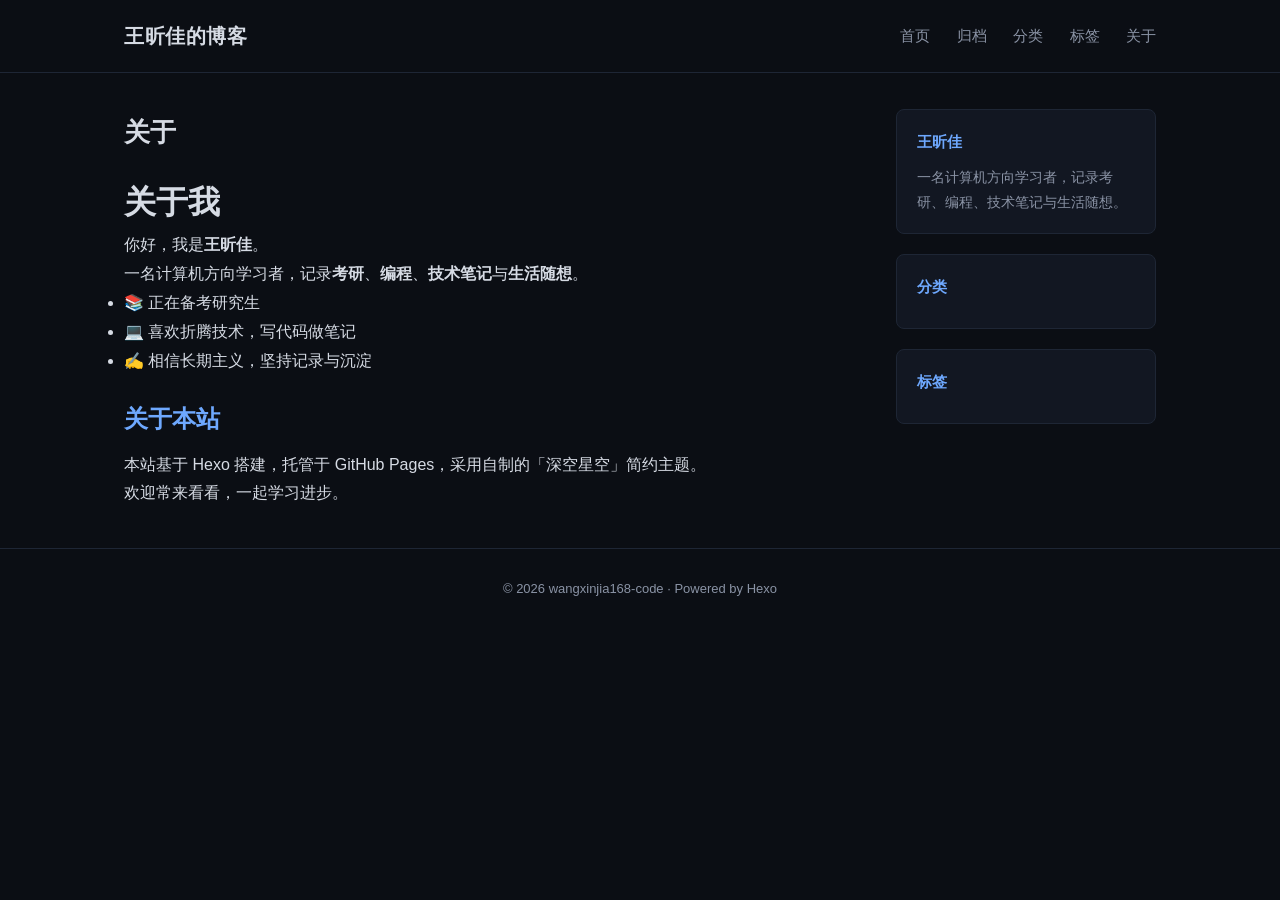
==== about/index.html @ d2bb634a "Site updated: 2026-10-21 18:57:39" ====
<!DOCTYPE html>
<html lang="zh-CN">
<head>
  <meta charset="utf-8">
  <meta name="viewport" content="width=device-width, initial-scale=1">
  <title>关于 | 王昕佳的博客</title>
  
<link rel="stylesheet" href="/css/style.css">

<meta name="generator" content="Hexo 8.1.2"></head>
<body>
  <header class="site-header">
    <div class="header-inner">
      <a class="site-title" href="/">王昕佳的博客</a>
      <nav class="site-nav">
        
          <a href="/">首页</a>
        
          <a href="/archives">归档</a>
        
          <a href="/categories">分类</a>
        
          <a href="/tags">标签</a>
        
          <a href="/about">关于</a>
        
      </nav>
    </div>
    
  </header>

  <div class="container">
    <main class="main">
      <h1 class="post-title-single">关于</h1>
<div class="post-content"><h1 id="关于我"><a href="#关于我" class="headerlink" title="关于我"></a>关于我</h1><p>你好，我是<strong>王昕佳</strong>。</p>
<p>一名计算机方向学习者，记录<strong>考研</strong>、<strong>编程</strong>、<strong>技术笔记</strong>与<strong>生活随想</strong>。</p>
<ul>
<li>📚 正在备考研究生</li>
<li>💻 喜欢折腾技术，写代码做笔记</li>
<li>✍️ 相信长期主义，坚持记录与沉淀</li>
</ul>
<h2 id="关于本站"><a href="#关于本站" class="headerlink" title="关于本站"></a>关于本站</h2><p>本站基于 Hexo 搭建，托管于 GitHub Pages，采用自制的「深空星空」简约主题。</p>
<p>欢迎常来看看，一起学习进步。</p>
</div>

    </main>
    <aside class="sidebar">
      <div class="card profile">
        <h3>王昕佳</h3>
        <p>一名计算机方向学习者，记录考研、编程、技术笔记与生活随想。</p>
      </div>
      <div class="card">
        <h3>分类</h3>
        
      </div>
      <div class="card">
        <h3>标签</h3>
        
      </div>
    </aside>
  </div>

  <footer class="site-footer">
    <p>© 2026 wangxinjia168-code · Powered by Hexo</p>
  </footer>
</body>
</html>
---- css/style.css ----
/* ===== 深空星空主题 · 简约低饱和 ===== */
:root {
  --bg: #0b0e14;
  --bg-card: #121722;
  --bg-hover: #182030;
  --text: #d6dbe4;
  --text-dim: #8a93a5;
  --accent: #6ea8fe;
  --accent-dim: #3d5a80;
  --border: #1e2635;
}

* { box-sizing: border-box; margin: 0; padding: 0; }

body {
  background: var(--bg);
  color: var(--text);
  font-family: "PingFang SC", "Microsoft YaHei", -apple-system, sans-serif;
  font-size: 16px;
  line-height: 1.8;
}

a { color: var(--text); text-decoration: none; transition: color .15s; }
a:hover { color: var(--accent); }

/* ===== 头部 ===== */
.site-header { background: var(--bg); border-bottom: 1px solid var(--border); }
.site-header.has-banner { border-bottom: none; }
.header-inner {
  max-width: 1080px; margin: 0 auto; padding: 18px 24px;
  display: flex; justify-content: space-between; align-items: center;
}
.site-title { font-size: 20px; font-weight: 600; letter-spacing: .5px; }
.site-title:hover { color: var(--accent); }
.site-nav a { margin-left: 22px; color: var(--text-dim); font-size: 15px; }
.site-nav a:hover { color: var(--accent); }

/* 首页顶部星空大图 */
.banner {
  height: 300px;
  background: url('/img/banner.jpg') center 40% / cover no-repeat, var(--bg);
  display: flex; flex-direction: column; justify-content: flex-end;
  padding: 0 24px 48px; max-width: 1080px; margin: 0 auto;
  border-radius: 0 0 8px 8px;
  position: relative;
}
.banner::after {
  content: ""; position: absolute; inset: 0; border-radius: 0 0 8px 8px;
  background: linear-gradient(to top, rgba(11,14,20,.85), transparent 55%);
}
.banner-title, .banner-sub { position: relative; z-index: 1; }
.banner-title { font-size: 32px; font-weight: 600; }
.banner-sub { color: var(--text-dim); margin-top: 6px; }

/* ===== 布局 ===== */
.container {
  max-width: 1080px; margin: 36px auto; padding: 0 24px;
  display: grid; grid-template-columns: 1fr 260px; gap: 32px;
}
@media (max-width: 860px) {
  .container { grid-template-columns: 1fr; }
  .banner { height: 220px; }
}

/* ===== 文章列表 ===== */
.post-item {
  background: var(--bg-card); border: 1px solid var(--border);
  border-radius: 8px; padding: 22px 26px; margin-bottom: 20px;
}
.post-item:hover { background: var(--bg-hover); }
.post-title { font-size: 19px; font-weight: 600; }
.post-title a:hover { color: var(--accent); }
.post-meta { color: var(--text-dim); font-size: 13px; margin: 8px 0 4px; }
.post-meta .cat, .post-meta .tag { margin-left: 10px; color: var(--accent); }
.post-excerpt { color: var(--text-dim); font-size: 14.5px; margin-top: 6px; }

.pager { display: flex; justify-content: space-between; margin: 24px 0; }
.pager a { color: var(--accent); }

/* ===== 侧边栏 ===== */
.sidebar .card {
  background: var(--bg-card); border: 1px solid var(--border);
  border-radius: 8px; padding: 18px 20px; margin-bottom: 20px;
}
.sidebar h3 { font-size: 15px; color: var(--accent); margin-bottom: 10px; font-weight: 600; }
.sidebar p { color: var(--text-dim); font-size: 14px; }
.sidebar ul { list-style: none; }
.sidebar li { margin: 4px 0; font-size: 14px; display: flex; justify-content: space-between; }
.sidebar li a { color: var(--text); }
.sidebar .category-list-count, .sidebar .tag-list-count { color: var(--text-dim); font-size: 12px; }
.sidebar .tag-cloud, .cloud { display: flex; flex-wrap: wrap; gap: 8px; }

/* ===== 归档 / 文章页 ===== */
.archive-year { color: var(--accent); font-size: 20px; margin: 26px 0 12px; }
.archive-list { list-style: none; }
.archive-list li {
  display: flex; align-items: baseline; gap: 14px;
  padding: 8px 4px; border-bottom: 1px dashed var(--border);
}
.archive-list time { color: var(--text-dim); font-size: 13px; flex-shrink: 0; }
.muted { color: var(--text-dim); font-size: 13px; }

.post-title-single { font-size: 26px; margin-bottom: 10px; }
.post-content { margin-top: 18px; }
.post-content h2, .post-content h3 { color: var(--accent); margin: 22px 0 10px; }
.post-content p, .post-content li { color: var(--text); }
.post-content code {
  background: var(--bg-hover); padding: 2px 6px; border-radius: 4px;
  font-size: 14px; color: var(--accent);
}
.post-content pre {
  background: var(--bg-card); border: 1px solid var(--border);
  border-radius: 8px; padding: 14px; overflow-x: auto; margin: 14px 0;
}
.post-content pre code { background: none; padding: 0; }
.post-content blockquote {
  border-left: 3px solid var(--accent-dim); padding-left: 14px;
  color: var(--text-dim); margin: 14px 0;
}
.post-content img { max-width: 100%; border-radius: 6px; }
.post-nav { display: flex; justify-content: space-between; margin-top: 32px; }
.post-nav a { color: var(--accent); font-size: 14px; }

.cloud .tag { color: var(--accent); margin-right: 4px; }
.cloud .tag span { color: var(--text-dim); font-size: 12px; }

/* ===== 页脚 ===== */
.site-footer {
  text-align: center; color: var(--text-dim); font-size: 13px;
  padding: 28px 0 36px; border-top: 1px solid var(--border); margin-top: 40px;
}
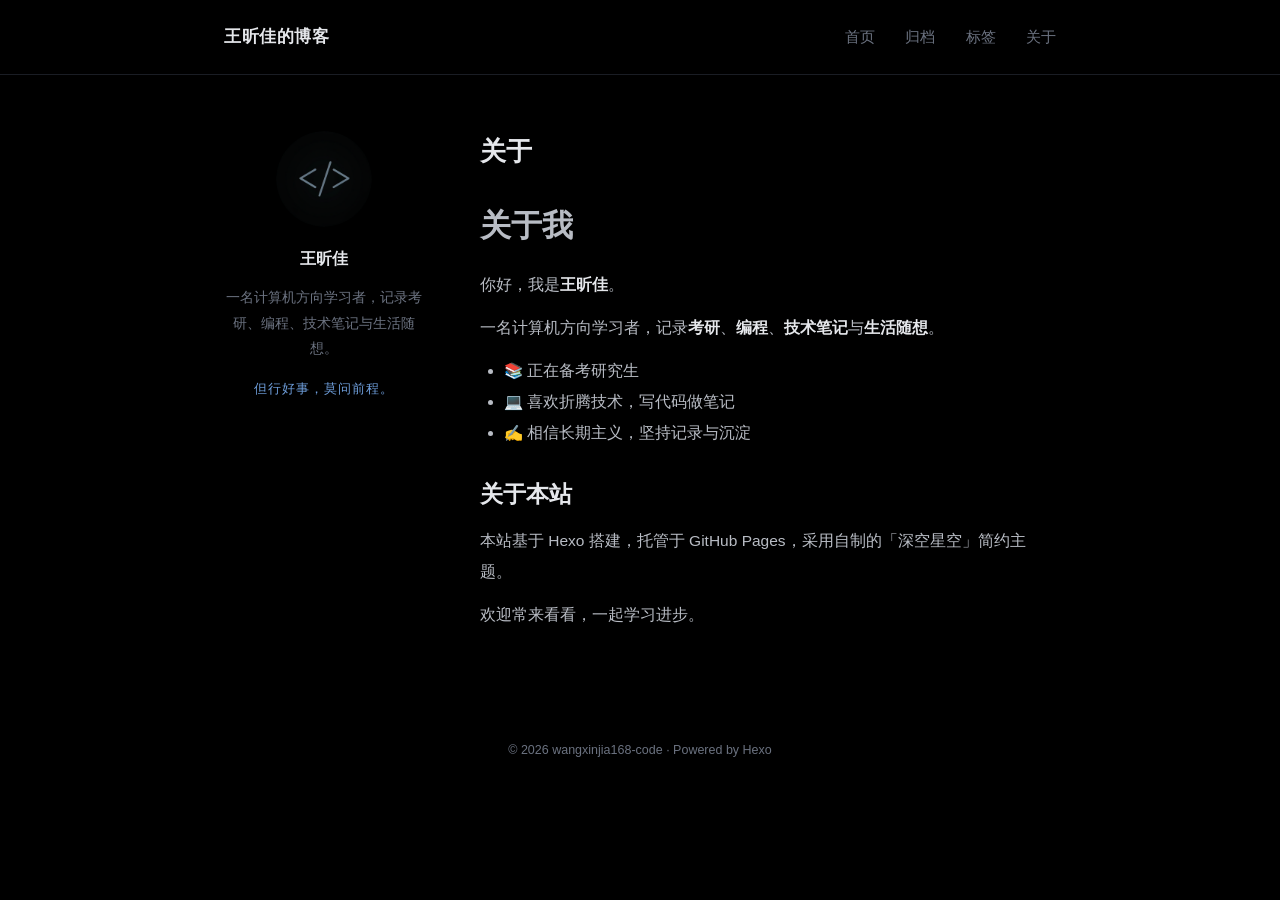
==== commit d5429630: "Site updated: 2026-10-21 19:05:31" ====
--- a/about/index.html
+++ b/about/index.html
@@ -18,18 +18,23 @@
         
           <a href="/archives">归档</a>
         
-          <a href="/categories">分类</a>
-        
           <a href="/tags">标签</a>
         
           <a href="/about">关于</a>
         
       </nav>
     </div>
-    
   </header>
 
   <div class="container">
+    <aside class="sidebar">
+      <div class="profile">
+        <img class="avatar" src="/img/avatar.jpg" alt="avatar">
+        <h3>王昕佳</h3>
+        <p class="intro">一名计算机方向学习者，记录考研、编程、技术笔记与生活随想。</p>
+        <p class="slogan">但行好事，莫问前程。</p>
+      </div>
+    </aside>
     <main class="main">
       <h1 class="post-title-single">关于</h1>
 <div class="post-content"><h1 id="关于我"><a href="#关于我" class="headerlink" title="关于我"></a>关于我</h1><p>你好，我是<strong>王昕佳</strong>。</p>
@@ -44,20 +49,6 @@
 </div>
 
     </main>
-    <aside class="sidebar">
-      <div class="card profile">
-        <h3>王昕佳</h3>
-        <p>一名计算机方向学习者，记录考研、编程、技术笔记与生活随想。</p>
-      </div>
-      <div class="card">
-        <h3>分类</h3>
-        
-      </div>
-      <div class="card">
-        <h3>标签</h3>
-        
-      </div>
-    </aside>
   </div>
 
   <footer class="site-footer">
--- a/css/style.css
+++ b/css/style.css
@@ -1,13 +1,12 @@
-/* ===== 深空星空主题 · 简约低饱和 ===== */
+/* ===== 极简暗黑阅读主题 · 纯黑 · 低饱和 · 淡蓝点缀 ===== */
 :root {
-  --bg: #0b0e14;
-  --bg-card: #121722;
-  --bg-hover: #182030;
-  --text: #d6dbe4;
-  --text-dim: #8a93a5;
-  --accent: #6ea8fe;
-  --accent-dim: #3d5a80;
-  --border: #1e2635;
+  --bg: #000000;
+  --bg-code: #0d0f14;
+  --text: #b8bcc4;
+  --text-dim: #6b7280;
+  --text-strong: #e5e7eb;
+  --accent: #6e9edb;
+  --border: #1a1d24;
 }
 
 * { box-sizing: border-box; margin: 0; padding: 0; }
@@ -15,117 +14,105 @@
 body {
   background: var(--bg);
   color: var(--text);
-  font-family: "PingFang SC", "Microsoft YaHei", -apple-system, sans-serif;
+  font-family: "PingFang SC", "Microsoft YaHei", -apple-system, "Segoe UI", sans-serif;
   font-size: 16px;
-  line-height: 1.8;
+  line-height: 2;            /* 宽松行高，长文阅读舒适 */
+  -webkit-font-smoothing: antialiased;
 }
 
-a { color: var(--text); text-decoration: none; transition: color .15s; }
+a { color: var(--text); text-decoration: none; }
 a:hover { color: var(--accent); }
 
-/* ===== 头部 ===== */
-.site-header { background: var(--bg); border-bottom: 1px solid var(--border); }
-.site-header.has-banner { border-bottom: none; }
+/* ===== 导航 ===== */
+.site-header { border-bottom: 1px solid var(--border); }
 .header-inner {
-  max-width: 1080px; margin: 0 auto; padding: 18px 24px;
+  max-width: 880px; margin: 0 auto; padding: 20px 24px;
   display: flex; justify-content: space-between; align-items: center;
 }
-.site-title { font-size: 20px; font-weight: 600; letter-spacing: .5px; }
-.site-title:hover { color: var(--accent); }
-.site-nav a { margin-left: 22px; color: var(--text-dim); font-size: 15px; }
+.site-title { font-size: 17px; font-weight: 600; color: var(--text-strong); letter-spacing: .5px; }
+.site-nav a { margin-left: 26px; color: var(--text-dim); font-size: 14.5px; }
 .site-nav a:hover { color: var(--accent); }
 
-/* 首页顶部星空大图 */
-.banner {
-  height: 300px;
-  background: url('/img/banner.jpg') center 40% / cover no-repeat, var(--bg);
-  display: flex; flex-direction: column; justify-content: flex-end;
-  padding: 0 24px 48px; max-width: 1080px; margin: 0 auto;
-  border-radius: 0 0 8px 8px;
-  position: relative;
+/* ===== 布局：侧边栏在左，窄留白，克制 ===== */
+.container {
+  max-width: 880px; margin: 56px auto; padding: 0 24px;
+  display: grid; grid-template-columns: 200px 1fr; gap: 56px;
 }
-.banner::after {
-  content: ""; position: absolute; inset: 0; border-radius: 0 0 8px 8px;
-  background: linear-gradient(to top, rgba(11,14,20,.85), transparent 55%);
-}
-.banner-title, .banner-sub { position: relative; z-index: 1; }
-.banner-title { font-size: 32px; font-weight: 600; }
-.banner-sub { color: var(--text-dim); margin-top: 6px; }
-
-/* ===== 布局 ===== */
-.container {
-  max-width: 1080px; margin: 36px auto; padding: 0 24px;
-  display: grid; grid-template-columns: 1fr 260px; gap: 32px;
-}
-@media (max-width: 860px) {
-  .container { grid-template-columns: 1fr; }
-  .banner { height: 220px; }
+@media (max-width: 760px) {
+  .container { grid-template-columns: 1fr; gap: 32px; margin-top: 36px; }
+  .sidebar { text-align: center; }
 }
 
-/* ===== 文章列表 ===== */
-.post-item {
-  background: var(--bg-card); border: 1px solid var(--border);
-  border-radius: 8px; padding: 22px 26px; margin-bottom: 20px;
+/* ===== 侧边栏：头像、简介、slogan ===== */
+.profile { text-align: center; }
+.avatar {
+  width: 96px; height: 96px; border-radius: 50%;
+  display: block; margin: 0 auto 16px;
 }
-.post-item:hover { background: var(--bg-hover); }
-.post-title { font-size: 19px; font-weight: 600; }
+.profile h3 { font-size: 16px; font-weight: 600; color: var(--text-strong); margin-bottom: 10px; }
+.profile .intro { font-size: 13.5px; color: var(--text-dim); line-height: 1.9; }
+.profile .slogan {
+  font-size: 13px; color: var(--accent); margin-top: 14px; letter-spacing: 1px;
+}
+
+/* ===== 文章列表：无封面图，仅标题+日期+标签+摘要 ===== */
+.post-item { padding: 26px 4px; border-bottom: 1px solid var(--border); }
+.post-item:last-of-type { border-bottom: none; }
+.post-title { font-size: 18.5px; font-weight: 600; line-height: 1.6; }
+.post-title a { color: var(--text-strong); }
 .post-title a:hover { color: var(--accent); }
-.post-meta { color: var(--text-dim); font-size: 13px; margin: 8px 0 4px; }
-.post-meta .cat, .post-meta .tag { margin-left: 10px; color: var(--accent); }
+.post-meta { color: var(--text-dim); font-size: 13px; margin: 6px 0 2px; }
+.post-meta .tag { margin-right: 10px; color: var(--accent); }
 .post-excerpt { color: var(--text-dim); font-size: 14.5px; margin-top: 6px; }
 
-.pager { display: flex; justify-content: space-between; margin: 24px 0; }
+.pager { display: flex; justify-content: space-between; margin: 32px 0; font-size: 14px; }
 .pager a { color: var(--accent); }
 
-/* ===== 侧边栏 ===== */
-.sidebar .card {
-  background: var(--bg-card); border: 1px solid var(--border);
-  border-radius: 8px; padding: 18px 20px; margin-bottom: 20px;
-}
-.sidebar h3 { font-size: 15px; color: var(--accent); margin-bottom: 10px; font-weight: 600; }
-.sidebar p { color: var(--text-dim); font-size: 14px; }
-.sidebar ul { list-style: none; }
-.sidebar li { margin: 4px 0; font-size: 14px; display: flex; justify-content: space-between; }
-.sidebar li a { color: var(--text); }
-.sidebar .category-list-count, .sidebar .tag-list-count { color: var(--text-dim); font-size: 12px; }
-.sidebar .tag-cloud, .cloud { display: flex; flex-wrap: wrap; gap: 8px; }
-
-/* ===== 归档 / 文章页 ===== */
-.archive-year { color: var(--accent); font-size: 20px; margin: 26px 0 12px; }
+/* ===== 归档 / 列表 ===== */
+.archive-year { color: var(--text-strong); font-size: 19px; margin: 32px 0 14px; }
 .archive-list { list-style: none; }
 .archive-list li {
-  display: flex; align-items: baseline; gap: 14px;
-  padding: 8px 4px; border-bottom: 1px dashed var(--border);
+  display: flex; align-items: baseline; gap: 16px;
+  padding: 9px 2px; border-bottom: 1px solid var(--border);
 }
 .archive-list time { color: var(--text-dim); font-size: 13px; flex-shrink: 0; }
 .muted { color: var(--text-dim); font-size: 13px; }
 
-.post-title-single { font-size: 26px; margin-bottom: 10px; }
-.post-content { margin-top: 18px; }
-.post-content h2, .post-content h3 { color: var(--accent); margin: 22px 0 10px; }
-.post-content p, .post-content li { color: var(--text); }
+/* ===== 文章页 ===== */
+.post-title-single { font-size: 26px; color: var(--text-strong); line-height: 1.6; margin-bottom: 8px; }
+.post-meta { }
+.post-content { margin-top: 22px; font-size: 15.5px; }
+.post-content h2, .post-content h3, .post-content h4 {
+  color: var(--text-strong); margin: 28px 0 12px; line-height: 1.6;
+}
+.post-content p { margin: 12px 0; }
+.post-content strong { color: var(--text-strong); }
 .post-content code {
-  background: var(--bg-hover); padding: 2px 6px; border-radius: 4px;
-  font-size: 14px; color: var(--accent);
+  background: var(--bg-code); padding: 2px 7px; border-radius: 4px;
+  font-size: 13.5px; color: var(--accent);
 }
 .post-content pre {
-  background: var(--bg-card); border: 1px solid var(--border);
-  border-radius: 8px; padding: 14px; overflow-x: auto; margin: 14px 0;
+  background: var(--bg-code); border: 1px solid var(--border);
+  border-radius: 6px; padding: 16px 18px; overflow-x: auto; margin: 18px 0;
+  line-height: 1.7;
 }
-.post-content pre code { background: none; padding: 0; }
+.post-content pre code { background: none; padding: 0; color: var(--text); }
 .post-content blockquote {
-  border-left: 3px solid var(--accent-dim); padding-left: 14px;
-  color: var(--text-dim); margin: 14px 0;
+  border-left: 2px solid var(--accent); padding-left: 16px;
+  color: var(--text-dim); margin: 18px 0;
 }
-.post-content img { max-width: 100%; border-radius: 6px; }
-.post-nav { display: flex; justify-content: space-between; margin-top: 32px; }
-.post-nav a { color: var(--accent); font-size: 14px; }
+.post-content img { max-width: 100%; border-radius: 4px; }
+.post-content hr { border: none; border-top: 1px solid var(--border); margin: 28px 0; }
+.post-content ul, .post-content ol { padding-left: 24px; margin: 12px 0; }
+.post-nav { display: flex; justify-content: space-between; margin-top: 40px; font-size: 14px; }
+.post-nav a { color: var(--accent); }
 
-.cloud .tag { color: var(--accent); margin-right: 4px; }
+.cloud { display: flex; flex-wrap: wrap; gap: 14px; margin-top: 20px; }
+.cloud .tag { color: var(--accent); }
 .cloud .tag span { color: var(--text-dim); font-size: 12px; }
 
 /* ===== 页脚 ===== */
 .site-footer {
-  text-align: center; color: var(--text-dim); font-size: 13px;
-  padding: 28px 0 36px; border-top: 1px solid var(--border); margin-top: 40px;
+  text-align: center; color: var(--text-dim); font-size: 12.5px;
+  padding: 40px 0 48px; margin-top: 56px;
 }
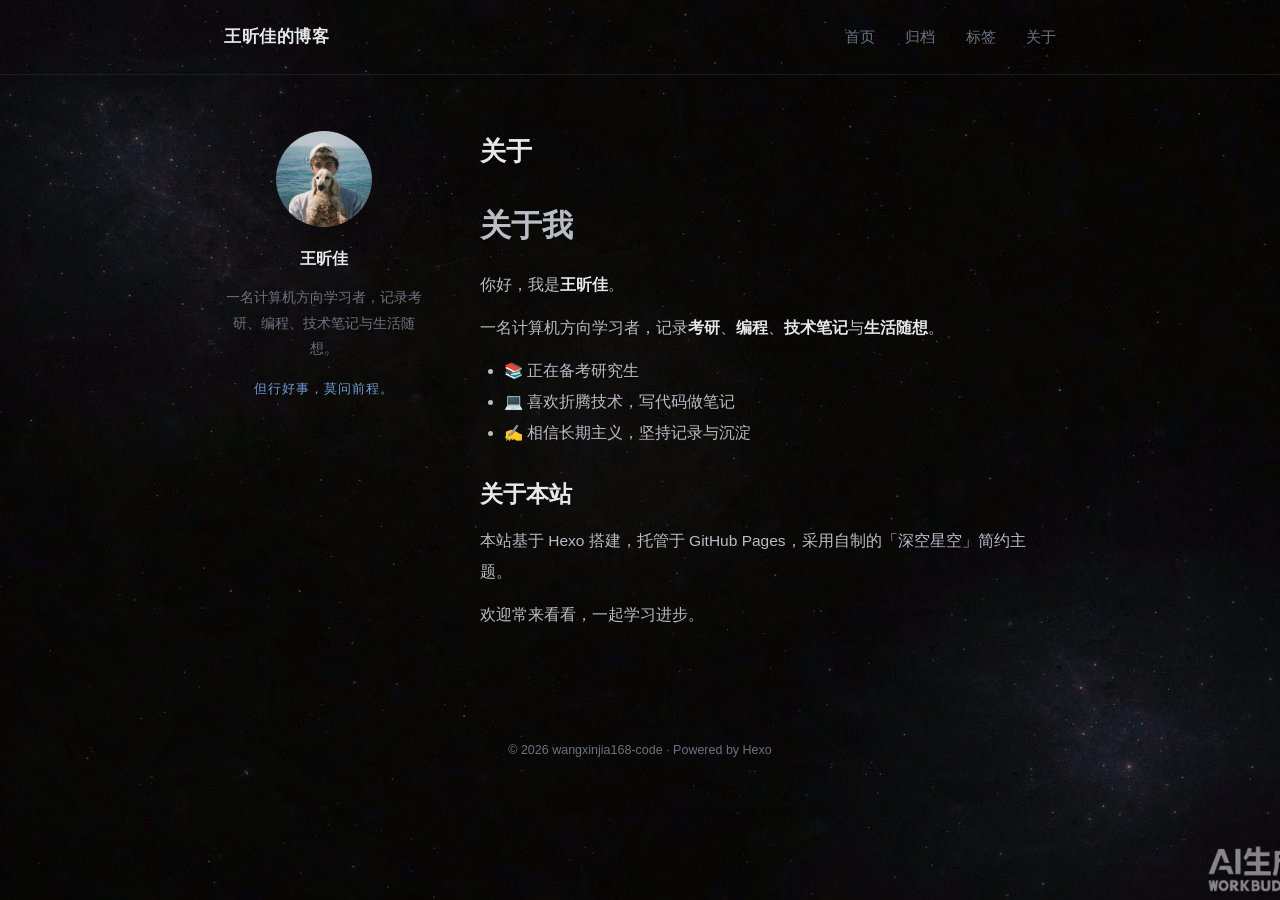
==== commit a278a9ba: "Site updated: 2026-10-21 22:11:12" ====
--- a/about/index.html
+++ b/about/index.html
@@ -29,7 +29,7 @@
   <div class="container">
     <aside class="sidebar">
       <div class="profile">
-        <img class="avatar" src="/img/avatar.jpg" alt="avatar">
+        <img class="avatar" src="/img/avatar.jpg?v=2" alt="avatar">
         <h3>王昕佳</h3>
         <p class="intro">一名计算机方向学习者，记录考研、编程、技术笔记与生活随想。</p>
         <p class="slogan">但行好事，莫问前程。</p>
--- a/css/style.css
+++ b/css/style.css
@@ -12,7 +12,7 @@
 * { box-sizing: border-box; margin: 0; padding: 0; }
 
 body {
-  background: var(--bg);
+  background: var(--bg) url('/img/bg.jpg') center top / cover no-repeat fixed;
   color: var(--text);
   font-family: "PingFang SC", "Microsoft YaHei", -apple-system, "Segoe UI", sans-serif;
   font-size: 16px;
